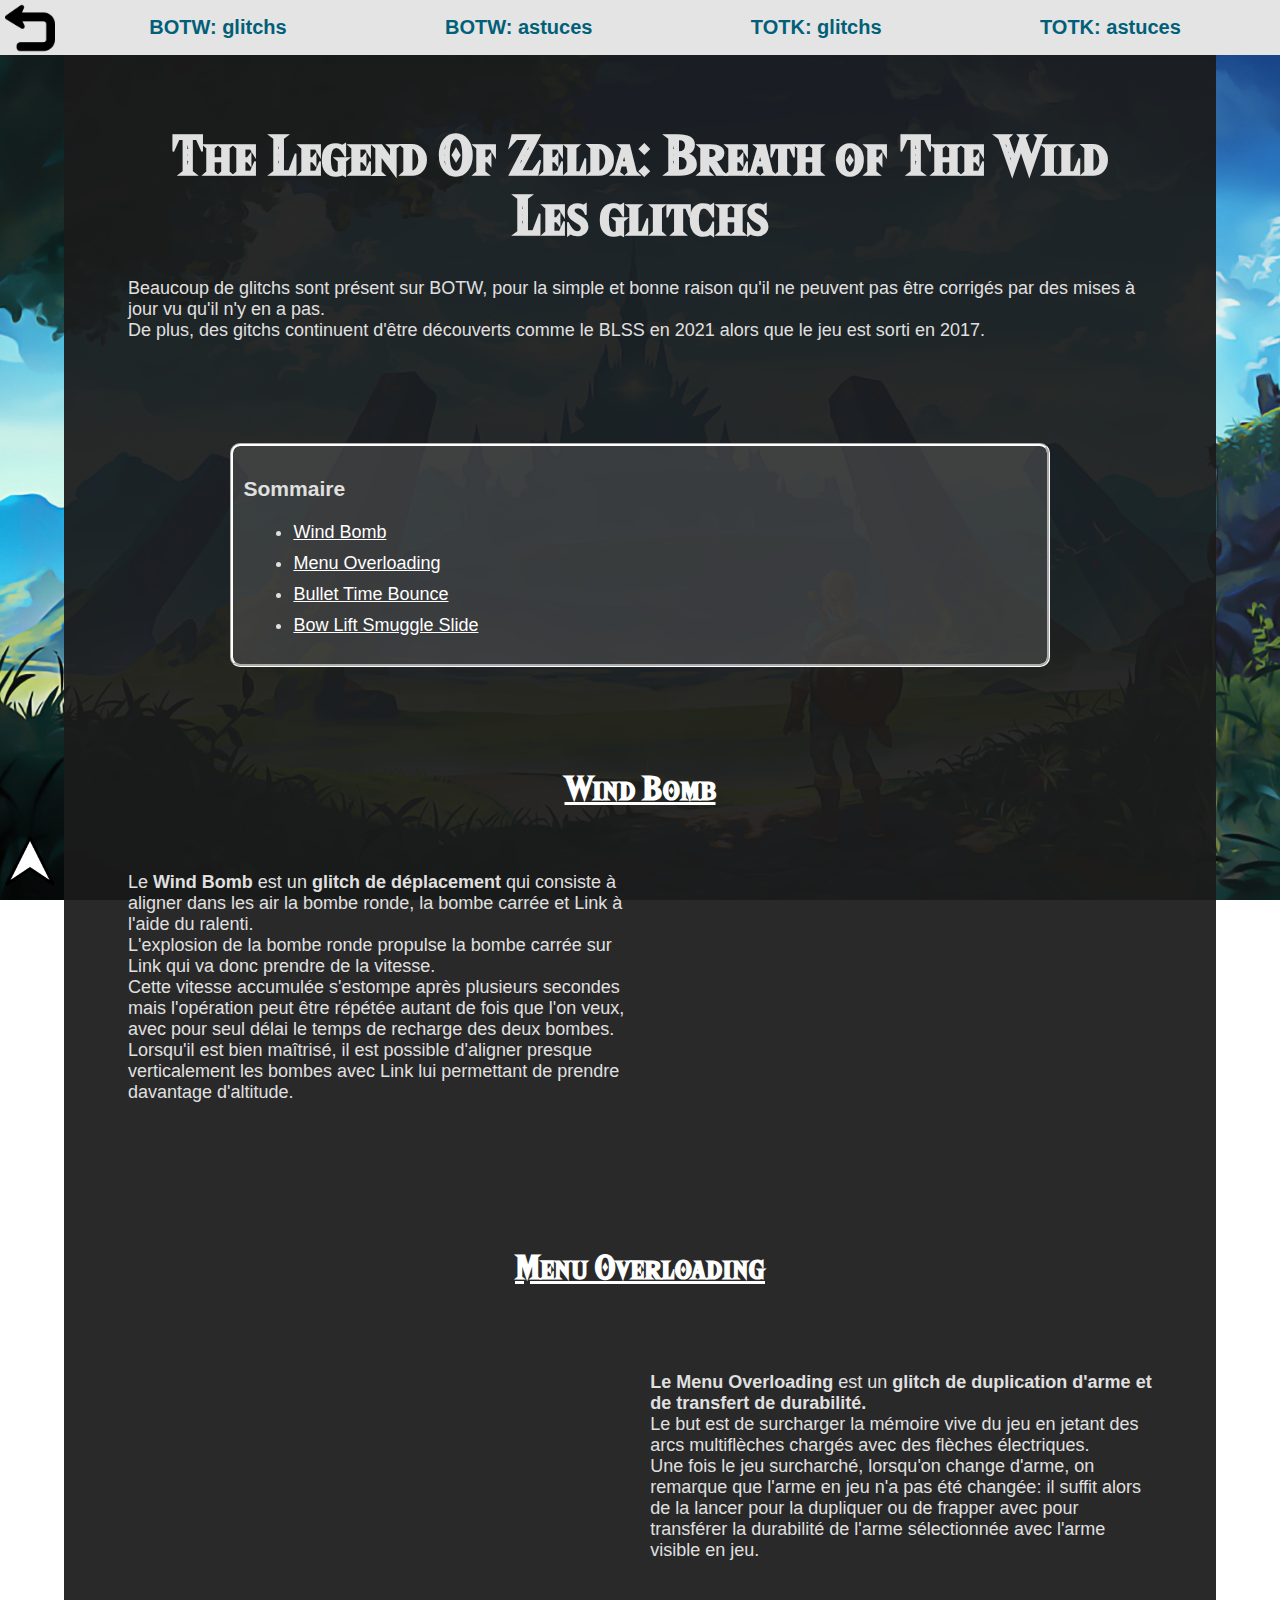
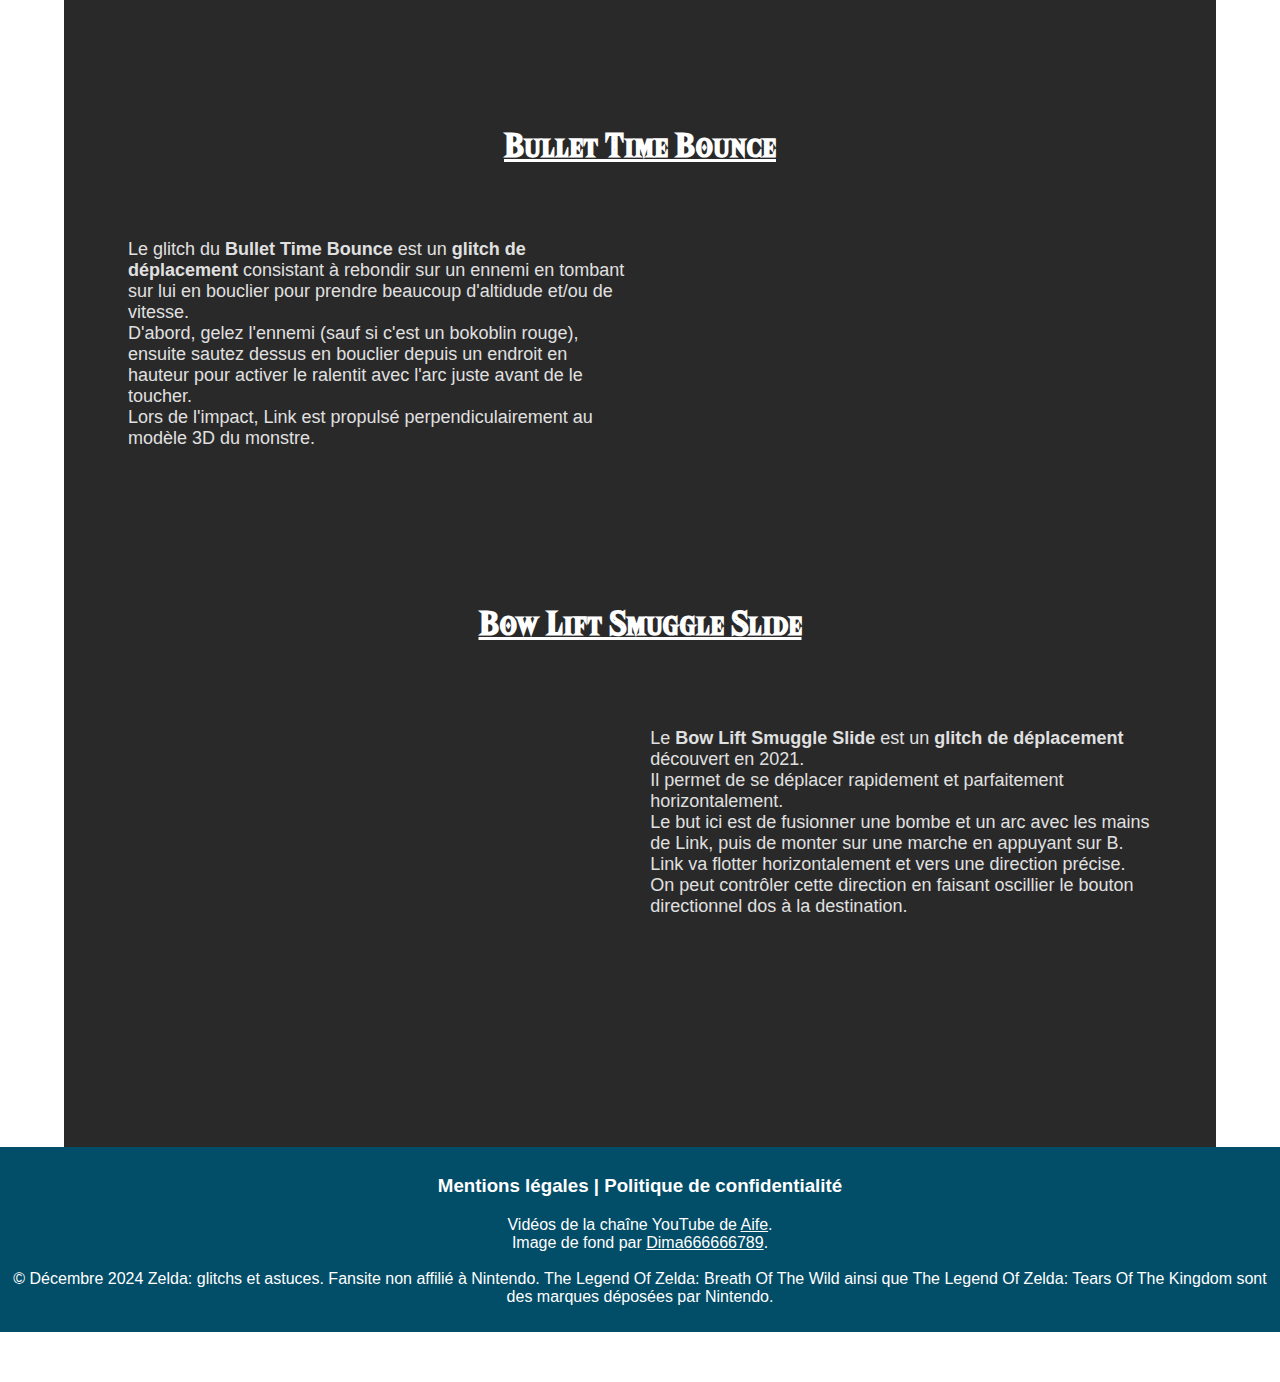
==== page_1.html @ 6719fbc3 "Add files via upload" ====
<!doctype html>
<html lang="fr">
    <head>
        <link rel="stylesheet" href="css/style.css" >
        <meta charset="utf-8">
        <title>Zelda BOTW: Glitchs</title>
    </head>
    <body>
        <div id="top"></div>
        <header>
            <nav class="menu-container">
                <ul class="menu">
                    <li><a class="menu-item" href="page_1.html">BOTW: glitchs</a></li>
                    <li><a class="menu-item" href="page_2.html">BOTW: astuces</a></li>
                    <li><a class="menu-item" href="page_3.html">TOTK: glitchs</a></li>
                    <li><a class="menu-item" href="page_4.html">TOTK: astuces</a></li>
                </ul>
            </nav>
            <div class="fleche-retour">
                <a href="index.html"><img src="img/fleche_retour.png" width="50px"></a>
            </div>
            <div class="fleche-haut">
                <a href="#top"><img src="img/fleche_haut.png" width="50px"></a>
            </div>
        </header>
        <main class="page">
            <section>
                <h1>The Legend Of Zelda: Breath of The Wild</br>Les glitchs</h1>
                <p>
                    Beaucoup de glitchs sont présent sur BOTW, pour la simple et bonne raison qu'il ne peuvent pas être corrigés par des mises à jour vu qu'il n'y en a pas.</br>
                    De plus, des gitchs continuent d'être découverts comme le BLSS en 2021 alors que le jeu est sorti en 2017.
                </p>
                <div class="sommaire">
                    <h3>Sommaire</h3>
                    <ul>
                        <li><a href="#1">Wind Bomb</a></li>
                        <li><a href="#2">Menu Overloading</a></li>
                        <li><a href="#3">Bullet Time Bounce</a></li>
                        <li><a href="#4">Bow Lift Smuggle Slide</a></li>
                    </ul>
                </div>
            </section>
            <section>
                <a href="#1"> <h2 id="1">Wind Bomb</h2></a>
                <div class="elements">
                    <iframe class="right-element" src="https://www.youtube.com/embed/tI6ZdbvKcG8?si=JH1HfeCTXq-T1AfK" title="YouTube video player" frameborder="0" allow="accelerometer; autoplay; clipboard-write; encrypted-media; gyroscope; picture-in-picture; web-share" referrerpolicy="strict-origin-when-cross-origin" allowfullscreen></iframe>
                    <p class="left-element">
                        Le <strong>Wind Bomb</strong> est un <strong>glitch de déplacement</strong> qui consiste à aligner dans les air la bombe ronde, la bombe carrée et Link à l'aide du ralenti.</br>
                        L'explosion de la bombe ronde propulse la bombe carrée sur Link qui va donc prendre de la vitesse.</br>
                        Cette vitesse accumulée s'estompe après plusieurs secondes mais l'opération peut être répétée autant de fois que l'on veux, avec pour seul délai le temps de recharge des deux bombes.</br>
                        Lorsqu'il est bien maîtrisé, il est possible d'aligner presque verticalement les bombes avec Link lui permettant de prendre davantage d'altitude.
                    </p>
                </div>
            </section>
            <section>
                <a href="#2"><h2 id="2">Menu Overloading</h2></a>
                <div class="elements">
                    <iframe class="left-element" src="https://www.youtube.com/embed/EXACxtOTovg?si=2xcT8NUpdiFMjsu9" title="YouTube video player" frameborder="0" allow="accelerometer; autoplay; clipboard-write; encrypted-media; gyroscope; picture-in-picture; web-share" referrerpolicy="strict-origin-when-cross-origin" allowfullscreen></iframe>
                    <p class="right-element">
                        <strong>Le Menu Overloading</strong> est un <strong>glitch de duplication d'arme et de transfert de durabilité.</strong></br>
                        Le but est de surcharger la mémoire vive du jeu en jetant des arcs multiflèches chargés avec des flèches électriques.</br>
                        Une fois le jeu surcharché, lorsqu'on change d'arme, on remarque que l'arme en jeu n'a pas été changée: il suffit alors de la lancer pour la dupliquer ou de frapper avec pour transférer la durabilité de l'arme sélectionnée avec l'arme visible en jeu.
                    </p>
                </div>
            </section>
            <section>
                <a href="#3"><h2 id="3">Bullet Time Bounce</h2></a>
                <div class="elements">
                    <iframe class="right-element" src="https://www.youtube.com/embed/_UbvizwrRMc?si=0SgGlqR2poWNVhTP" title="YouTube video player" frameborder="0" allow="accelerometer; autoplay; clipboard-write; encrypted-media; gyroscope; picture-in-picture; web-share" referrerpolicy="strict-origin-when-cross-origin" allowfullscreen></iframe>
                    <p class="left-element">
                        Le glitch du <strong>Bullet Time Bounce</strong> est un <strong>glitch de déplacement</strong> consistant à rebondir sur un ennemi en tombant sur lui en bouclier pour prendre beaucoup d'altidude et/ou de vitesse.</br>
                        D'abord, gelez l'ennemi (sauf si c'est un bokoblin rouge), ensuite sautez dessus en bouclier depuis un endroit en hauteur pour activer le ralentit avec l'arc juste avant de le toucher.</br>
                        Lors de l'impact, Link est propulsé perpendiculairement au modèle 3D du monstre.
                    </p>
                </div>
            </section>
            <section>
                <a href="#4"><h2 id="4">Bow Lift Smuggle Slide</h2></a>
                <div class="elements">
                    <iframe class="left-element" src="https://www.youtube.com/embed/YuP4ks_svhc?si=8n4Tr1Y3AteeLlDV" title="YouTube video player" frameborder="0" allow="accelerometer; autoplay; clipboard-write; encrypted-media; gyroscope; picture-in-picture; web-share" referrerpolicy="strict-origin-when-cross-origin" allowfullscreen></iframe>
                    <p class="right-element">
                        Le <strong>Bow Lift Smuggle Slide</strong> est un <strong>glitch de déplacement</strong> découvert en 2021.</br>
                        Il permet de se déplacer rapidement et parfaitement horizontalement.</br>
                        Le but ici est de fusionner une bombe et un arc avec les mains de Link, puis de monter sur une marche en appuyant sur B.</br>
                        Link va flotter horizontalement et vers une direction précise.</br>
                        On peut contrôler cette direction en faisant oscillier le bouton directionnel dos à la destination.
                    </p>
                </div>
            </section>
        </main>
        <footer>
            <h3>Mentions légales | Politique de confidentialité</h3>
            <p>
                Vidéos de la chaîne YouTube de <a href="https://www.youtube.com/@Aife">Aife</a>.</br>
                Image de fond par <a href="https://www.goodfon.com/games/wallpaper-the-legend-of-zelda-breath-of-the-wild-nintendo-game-link-2.html">Dima666666789</a>.</br>
                <br>&copy; Décembre 2024 Zelda: glitchs et astuces. Fansite non affilié à Nintendo. The Legend Of Zelda: Breath Of The Wild ainsi que The Legend Of Zelda: Tears Of The Kingdom sont des marques déposées par Nintendo.
            </p>
        </footer>
    </body>
</html>
---- css/style.css ----
html{font-family:'Segoe UI', Tahoma, Geneva, Verdana, sans-serif;}
.button {
    text-decoration: none;
    padding: 100px;
    font-size: 50px;
    text-shadow: 2px 2px 0px black;
    border-radius: 10vw; 
    background-size:cover;
    background-position: center;
    justify-content: center;
    align-items: center;
    display: flex;
    width: 10vw;
    margin-top: 30px;
}

.gallery{
    display: flex;
    flex-direction: row;
    justify-content: space-around;
}

.transition{
    transform: scale(1);
    transition: 0.1s ease-in-out;
}
.transition:hover{
    transform: scale(1.1);
    transition: 0.1s ease-in-out;
    z-index: 1000;
}
.transition:active{
    transform:scale(0.9);
    transition: 0.1s ease-in-out
}

body {
    background-image: url(../img/zeldamenu.jpg);
    background-position: center;
    background-size: cover;
    background-attachment: fixed;
    background-repeat: no-repeat;
    margin:0;
}

.lienpage1 {
    background-image:url(../img/evil_statue.png);
}
.lienpage2 {
    background-image:url(../img/templestatue.png)
}
.lienpage3 {
    background-image: url(../img/phantom.png);
}
.lienpage4 {
    background-image: url(../img/time_temple.png);
}
.light {
    text-shadow: 0px 0px 5px#fff;
}
h1 {
    font-size: 50px;
    margin-top: 60px;
}
h2 {
    font-size: 30px;
}
h1,h2 {
    text-align:center;
}

.fleche-retour{
    position: fixed;
    top: 3px;
    margin-left: 5px;
}
.fleche-haut{
    position: fixed;
    bottom: 10px;
    left:5px;
}
.page{
    color: rgb(224, 224, 224);
    background-color: rgba(27, 27, 27, 0.938);
    margin-left: 5%;
    margin-right: 5%;
    padding: 5%;
    font-size: large;
}
iframe{
    height: 315px;
    max-width: 560px;
}
.right-element,.left-element{
    width: 49%;
}
.elements{
    justify-content: space-between;
    display: flex;
    align-items: center;
}
.right-element{order: 2;}
.left-element{order: 1;}
section{
    margin-bottom: 10%;
}
h1,h2{font-family:'hylia-serif';}
@font-face {
    font-family: hylia-serif;
    src: url(../fonts/HyliaSerifBeta-Regular.otf);
}
.scroll1{
    animation: disappear linear;
    animation-timeline: view();
    animation-range-start: 60%;
    animation-range-end: 100%;
}
.scroll2{
    animation: reveal linear;
    animation-timeline: view();
    animation-range-start: 0;
    animation-range-end: 40%;
    margin-bottom: 10%;
}
@keyframes disappear {
    from{
        transform: scale(1);
        opacity: 1;

    }
    to{
        transform: scale(0);
        opacity: 0;
    }
}

@keyframes reveal {
    from{
        transform: scale(0);
        opacity: 0;
    }
    to{
        transform: scale(1);
        opacity: 1;
    }
}
footer{
    background-color: rgb(2, 77, 104);
    color: white;
    margin-bottom: 50px;
    padding: 10px;
    text-align: center;
}
@media (max-width: 700px) {
    .gallery{
        flex-direction: column;
        align-items: center;
    }
}
.intro{
    font-size: 20px;
    border-style:solid;
    border-width: 2px;
    border-color: #fff;
    margin: 10%;
    margin-left:0;
    margin-right: 0;
    background-color: #ffffffc6;
    padding:3%;
}
a{
    color: #fff;
}

.sommaire{
    margin: 10%;
    padding:10px;
    border-radius: 10px;
    border: #fff;
    border-style:groove;
    background-color: #5555558a;
}
.menu-container{
    top: 0;
    width: 100vw;
    position: fixed;
    background-color: #e4e4e4;
}
.menu{
    justify-content: space-around;
    display: flex;
    flex-direction: row;
    flex-wrap: wrap;
    margin-left: 30px;
    margin-right: 20px;
}
.menu-item{
    padding: 15px 20px;
    font-weight: bold;
    font-size:20px;
    text-decoration: none;
    color: rgb(1, 95, 121);
}
.sommaire li{
    margin: 10px;
}
nav li{
    list-style:none;
}
.menu-item:hover{
    color: black;
    transition: 0.1s;
}
.black{
    color: black;
}
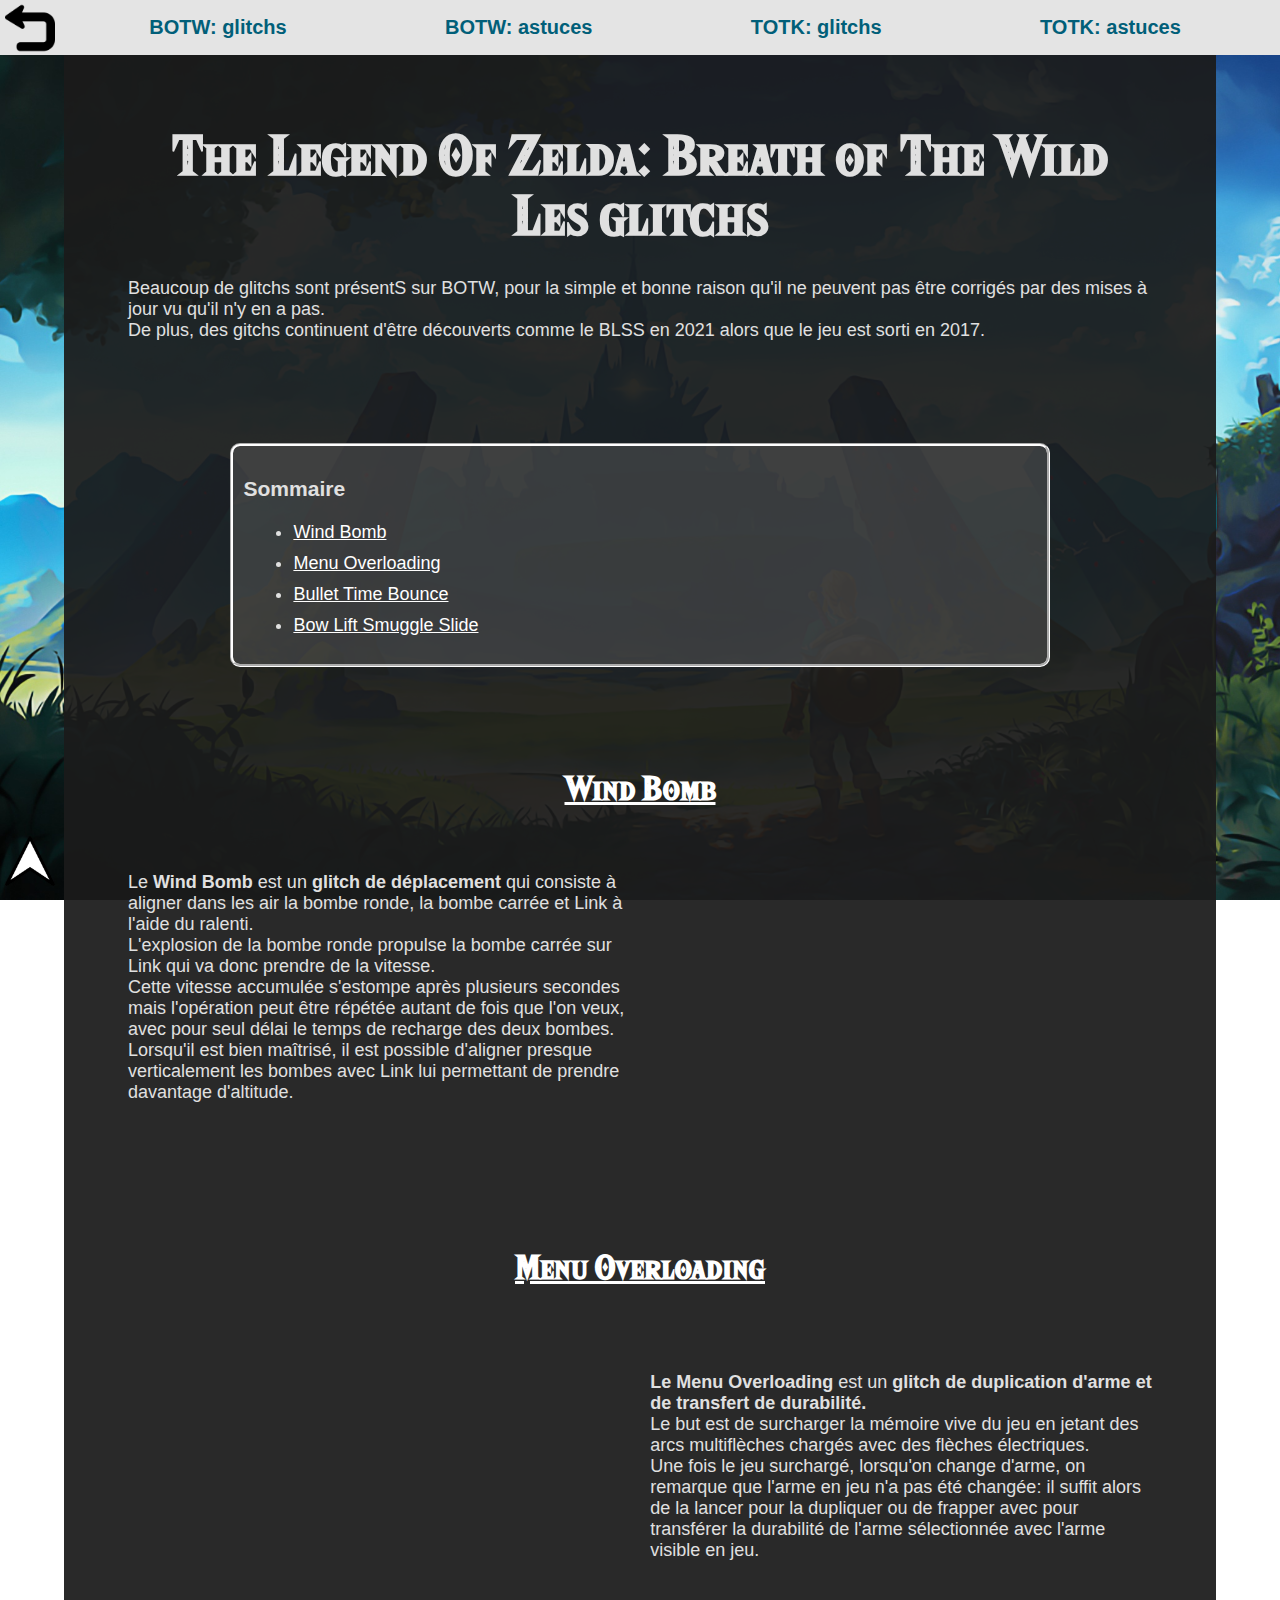
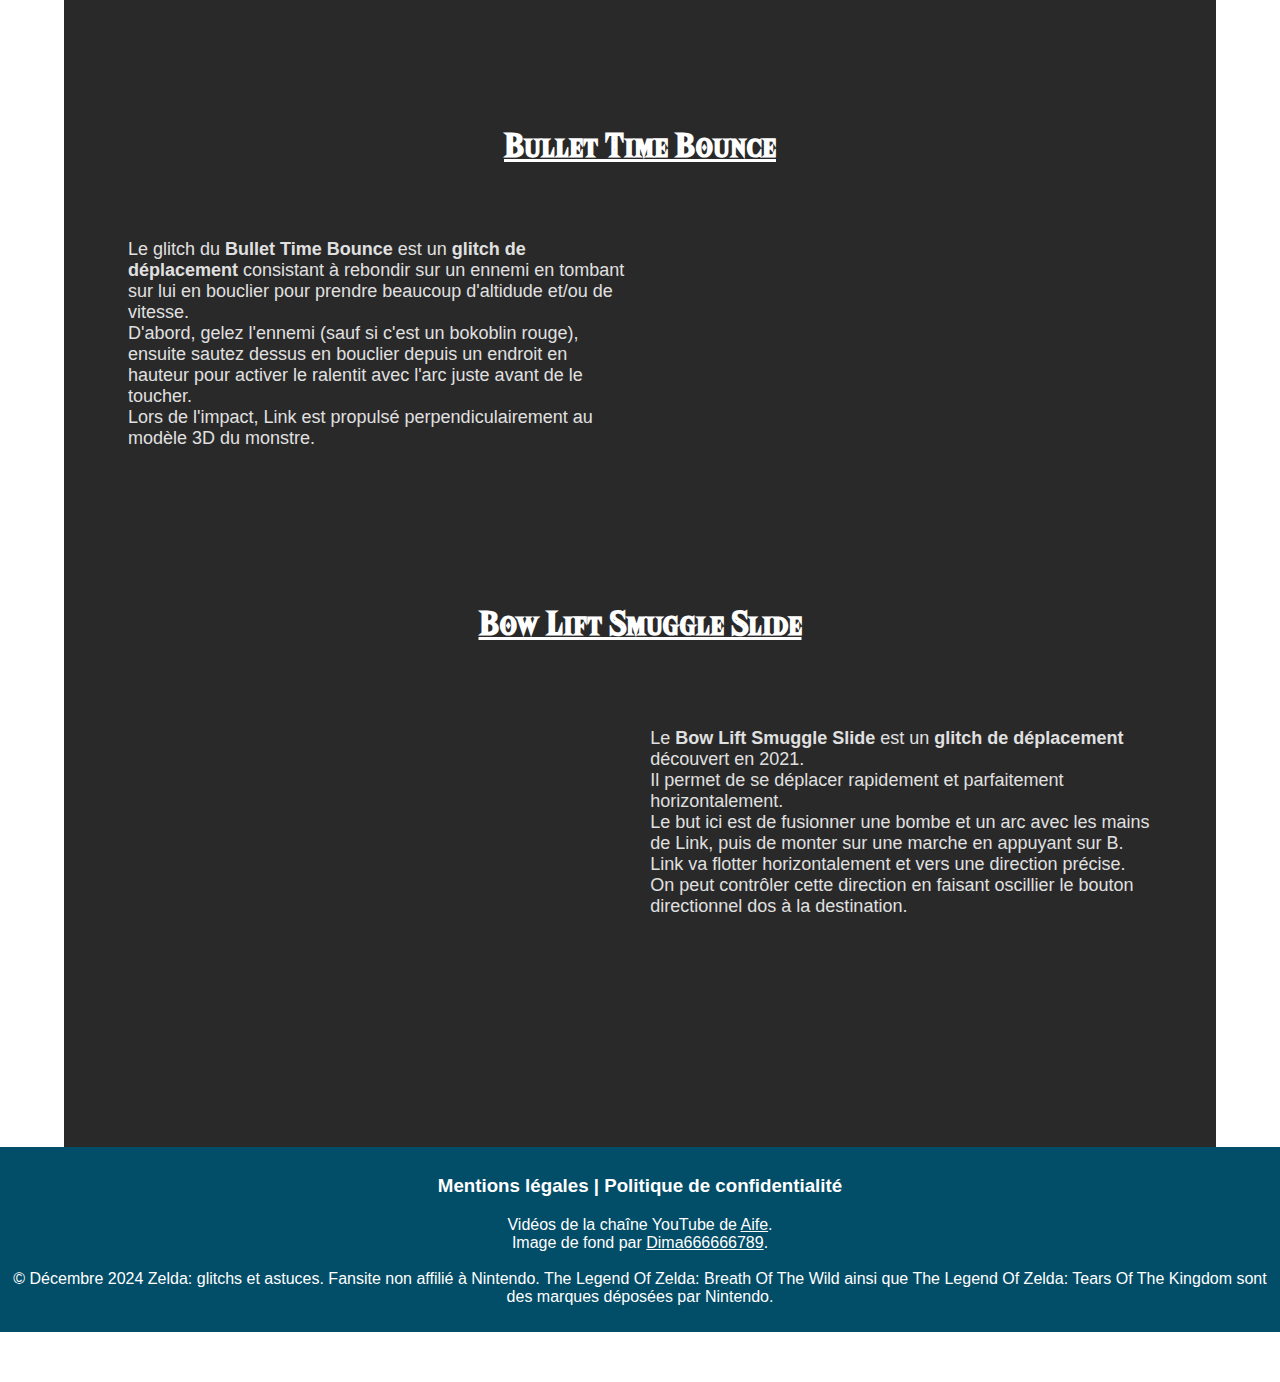
==== commit ac38ab6f: "Update page_1.html" ====
--- a/page_1.html
+++ b/page_1.html
@@ -27,7 +27,7 @@
             <section>
                 <h1>The Legend Of Zelda: Breath of The Wild</br>Les glitchs</h1>
                 <p>
-                    Beaucoup de glitchs sont présent sur BOTW, pour la simple et bonne raison qu'il ne peuvent pas être corrigés par des mises à jour vu qu'il n'y en a pas.</br>
+                    Beaucoup de glitchs sont présentS sur BOTW, pour la simple et bonne raison qu'il ne peuvent pas être corrigés par des mises à jour vu qu'il n'y en a pas.</br>
                     De plus, des gitchs continuent d'être découverts comme le BLSS en 2021 alors que le jeu est sorti en 2017.
                 </p>
                 <div class="sommaire">
@@ -59,7 +59,7 @@
                     <p class="right-element">
                         <strong>Le Menu Overloading</strong> est un <strong>glitch de duplication d'arme et de transfert de durabilité.</strong></br>
                         Le but est de surcharger la mémoire vive du jeu en jetant des arcs multiflèches chargés avec des flèches électriques.</br>
-                        Une fois le jeu surcharché, lorsqu'on change d'arme, on remarque que l'arme en jeu n'a pas été changée: il suffit alors de la lancer pour la dupliquer ou de frapper avec pour transférer la durabilité de l'arme sélectionnée avec l'arme visible en jeu.
+                        Une fois le jeu surchargé, lorsqu'on change d'arme, on remarque que l'arme en jeu n'a pas été changée: il suffit alors de la lancer pour la dupliquer ou de frapper avec pour transférer la durabilité de l'arme sélectionnée avec l'arme visible en jeu.
                     </p>
                 </div>
             </section>
@@ -97,4 +97,4 @@
             </p>
         </footer>
     </body>
-</html>+</html>
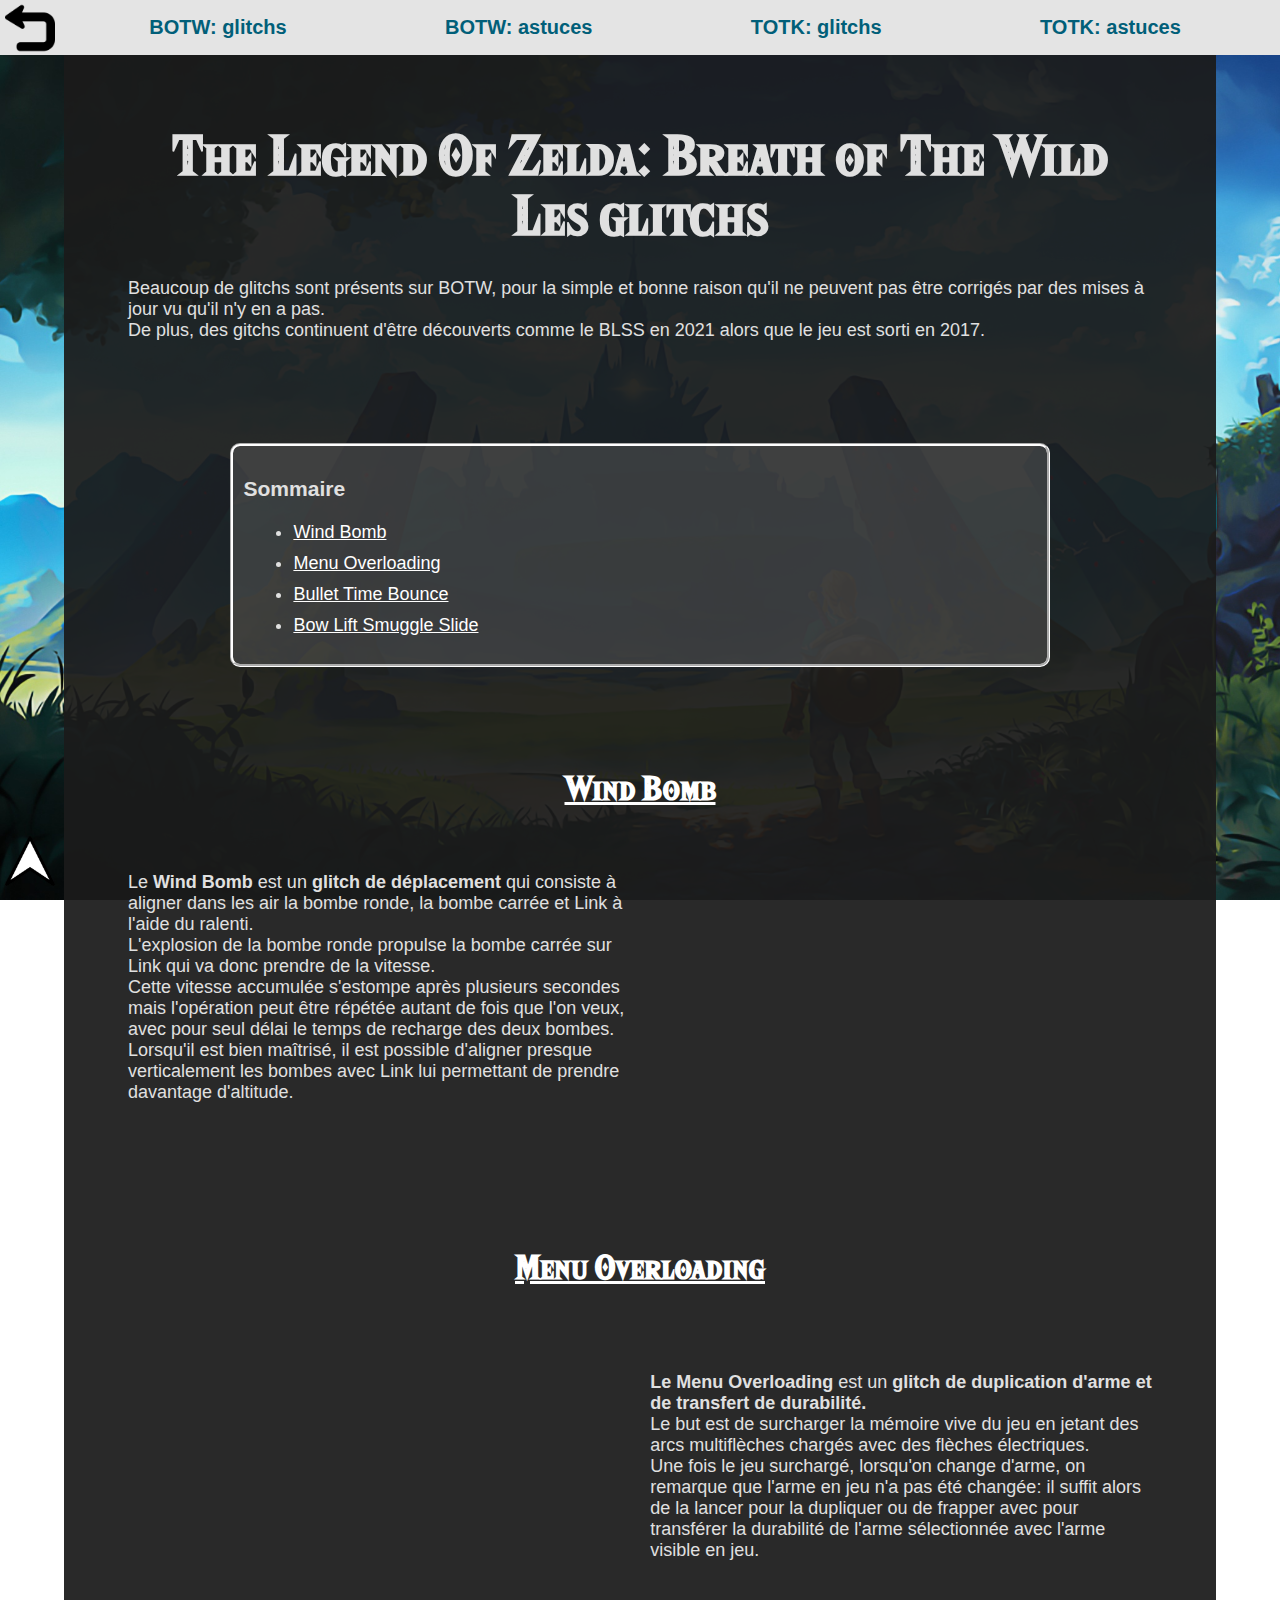
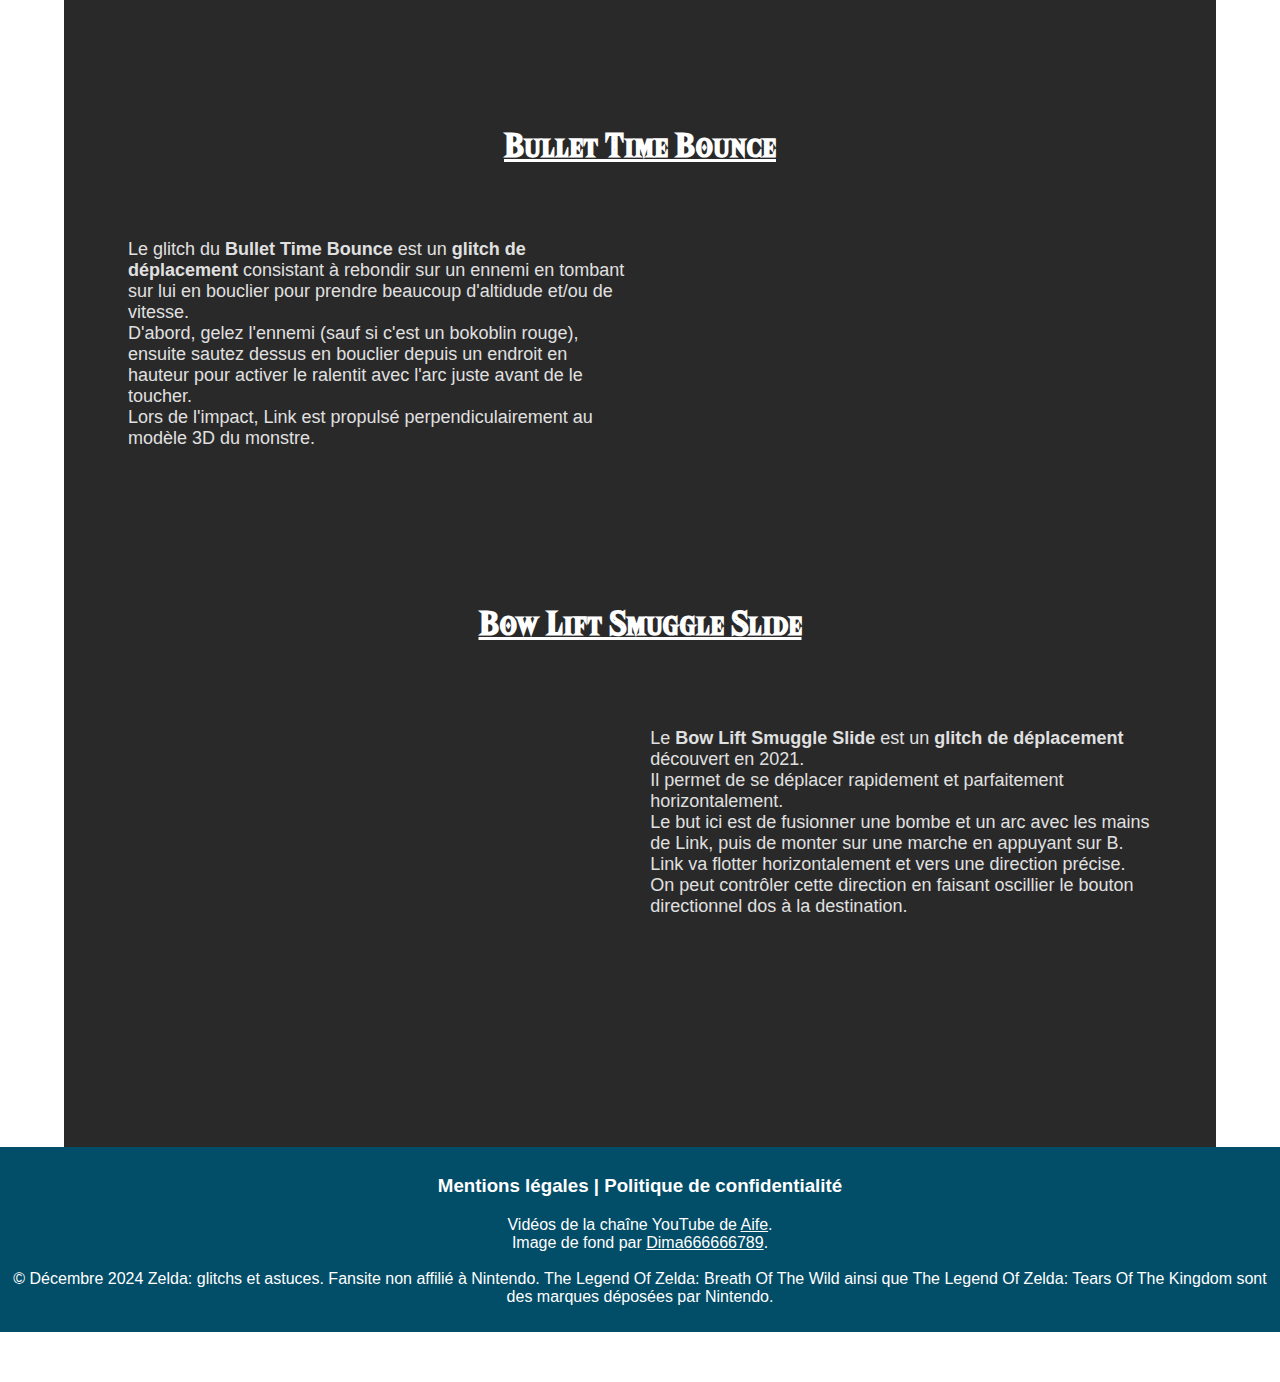
==== commit bcb7f4f5: "Update page_1.html" ====
--- a/page_1.html
+++ b/page_1.html
@@ -27,7 +27,7 @@
             <section>
                 <h1>The Legend Of Zelda: Breath of The Wild</br>Les glitchs</h1>
                 <p>
-                    Beaucoup de glitchs sont présentS sur BOTW, pour la simple et bonne raison qu'il ne peuvent pas être corrigés par des mises à jour vu qu'il n'y en a pas.</br>
+                    Beaucoup de glitchs sont présents sur BOTW, pour la simple et bonne raison qu'il ne peuvent pas être corrigés par des mises à jour vu qu'il n'y en a pas.</br>
                     De plus, des gitchs continuent d'être découverts comme le BLSS en 2021 alors que le jeu est sorti en 2017.
                 </p>
                 <div class="sommaire">
